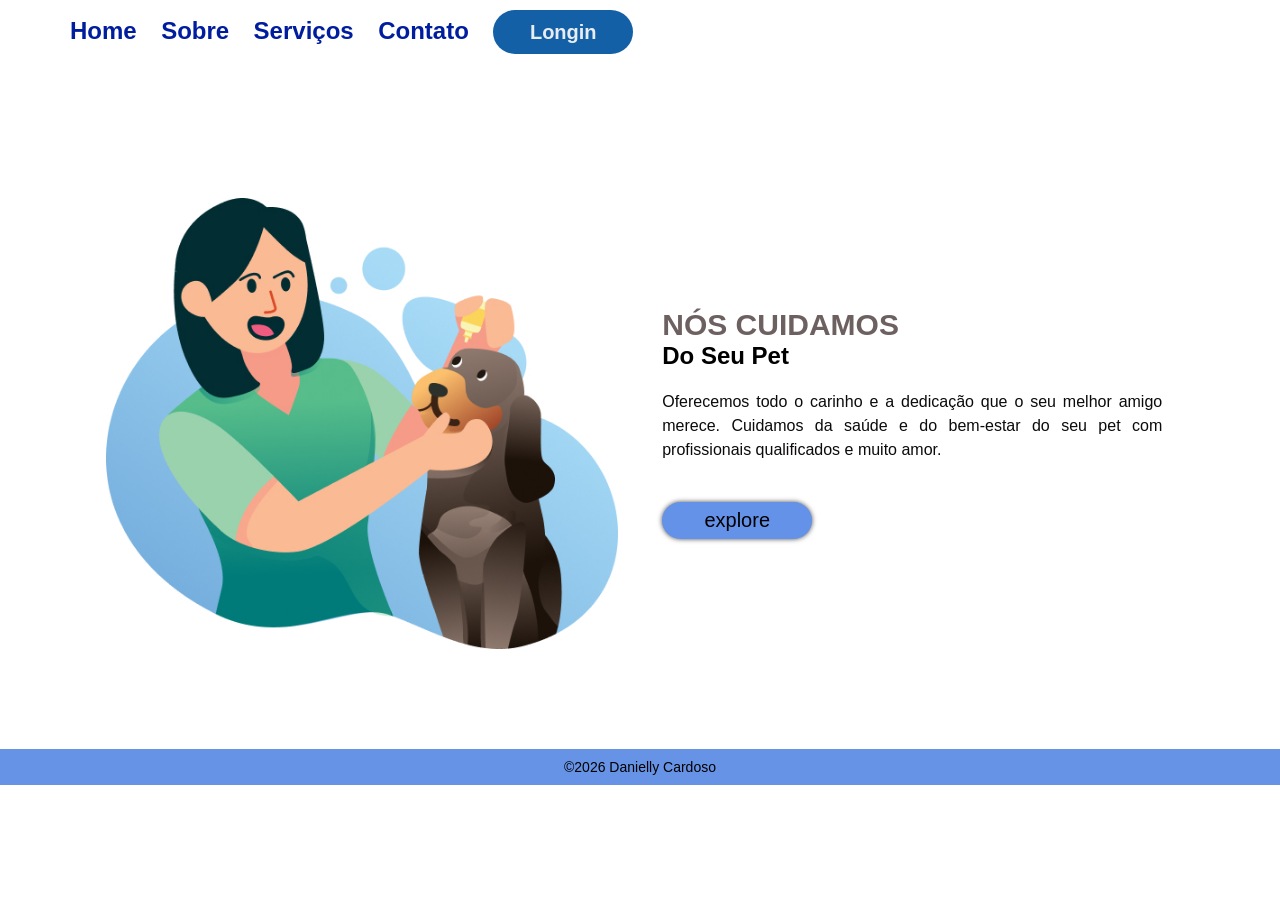
==== index.html @ ca6fe08e "Add files via upload" ====
<!DOCTYPE html>
<html lang="en">

<head>
    <meta charset="UTF-8">
    <meta name="viewport" content="width=device-width, initial-scale=1.0">
    <title>Pet Dany</title>
    <link rel="stylesheet" href="style.css">
    <link rel="preconnect" href="https://fonts.googleapis.com">
<link rel="preconnect" href="https://fonts.gstatic.com" crossorigin>
<link href="https://fonts.googleapis.com/css2?family=Oxygen:wght@300;400;700&display=swap" rel="stylesheet">
</head>

<body>
    <header>
        <nav>
            <ul>
                <li><a>Home</a></li>
                <li><a>Sobre</a></li>
                <li><a>Serviços</a></li>
                <li><a>Contato</a></li>
            </ul>
        </nav>
        <button class="botao-login">Longin</button>
    </header>
    <main>
        <img src="./img/logo.jpg" alt="logo-pet" class="logo">

        <div class="texto">
            <h1 class="titulo">NÓS CUIDAMOS</h1>
            <h2 class="sub-titulo">Do Seu Pet</h2>
            <p class="paragrafo"> Oferecemos todo o carinho e a dedicação que o seu melhor amigo merece. Cuidamos da
                saúde e
                do bem-estar do seu pet
                com profissionais qualificados e muito amor.</p>
                <button class="botao-explore">explore</button>
        </div>

    </main>
    <footer>
        <p>&copy;2026 Danielly Cardoso</p>

    </footer>






    <scriptsr src="app.js">
        </script>
</body>

</html>
---- style.css ----
*{
    margin:0;
    padding:0;
    box-sizing: border-box;
    font-family:" Mortserrat" ,sans-serif ; 
}

li{
   display: inline-block ;
}
nav{
    display: inline-block ;
}
header{
    margin: 10px 0px 144px 70px ;
}
a{
    font-weight: 600;
    font-size: 24px;
    line-height: 28px;
    margin: 0 20px 0 0;
    cursor: pointer;
    color:#001d9e ;
}
a:hover{
    opacity: 0.8;

}
.botao-login{
width: 140px;
height: 44px;
border-radius: 200px;
background:#1460a7 ;
border: none;
font-size: 20px ;
font-weight: 600;
color: rgb(232, 237, 241);
transition: opacity 0.2s;
}

.boton-login:hover {
    opacity: o.3;
    background-color: rgb(178, 212, 174);
    }
    
    
    .logo {
    width: 40%;
    vertical-align: middle;
    }
    
    .texto {
    width: 40%;
    display: inline-block;
    vertical-align: middle;
    text-align: left;
    margin:0 0 0 40px;
    }
    
    main {
    text-align: center;
    }
    
    .botao-explore {
    width: 150px;
    height: 37px;
    cursor: pointer;
    background-color: rgb(100, 146, 233);
    border: none;
    border-radius: 20px;
    font-size: 20px;
    font-weight: 400;
    box-shadow: 0 0 5px rgba(0, 0, 0, 0.7);
    transition: opacity 0.3s;
    }
    
    .explore:hover {
    
    opacity: 0.8;
    }
    .titulo{
    
    font-size: 30px;
    font-weight: 800;
    color: rgb(109, 96, 96);
    }
    .subtitulo{
    color: rgb(68, 62, 62);
    line-height: 1.5 ;
    
}
.paragrafo{
font-size: 16px;
font-weight: 400;
line-height: 24px;
color: rgb(12, 10, 10);
text-align: justify;
margin: 20px 0 40px 0 ;
max-width: 500px;
}
footer{
    text-align: center;
    background-color: rgb(103, 147, 230);
    padding: 10px;
    font-size: 14px;
    margin-top: 100px;
}

@media(max-width:768px){
    header{
        margin: 30px 0px 144px 0;
        text-align: center;
        width: 100%;
    }

    a{
        font-weight: 500;
        font-size: 16px;
        line-height: 28px;
        margin: 0 5px 0 0;
       
    }

    .botao-login {
        width: 90px;
        height: 32px;
        border-radius: 15px;
        font-size: 16px;
        font-weight: 500;
}

.logo {
    width: 50%;
    display: block;
    margin: 0 auto 50px auto;
}

.texto {
    width: 80%;
    text-align: center;
}

.titulo {
    font-size: 30px;
}

}
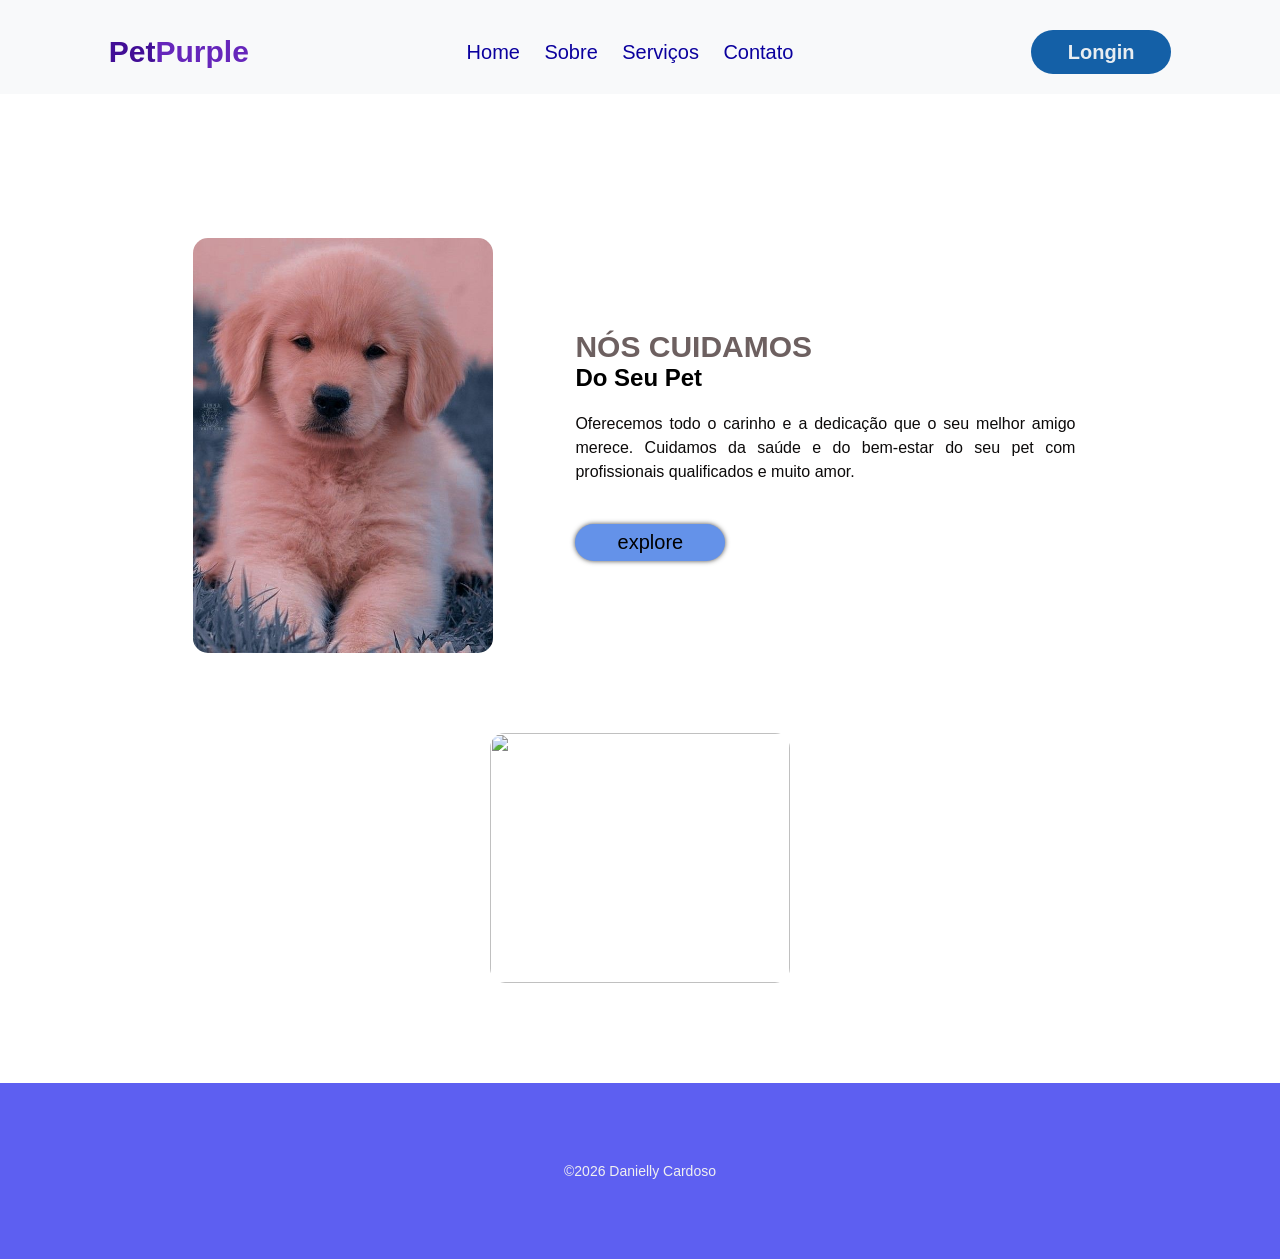
==== commit 0a25a896: "Add files via upload" ====
--- a/index.html
+++ b/index.html
@@ -4,7 +4,7 @@
 <head>
     <meta charset="UTF-8">
     <meta name="viewport" content="width=device-width, initial-scale=1.0">
-    <title>Pet Dany</title>
+    <title>Pet Dany </title>
     <link rel="stylesheet" href="style.css">
     <link rel="preconnect" href="https://fonts.googleapis.com">
 <link rel="preconnect" href="https://fonts.gstatic.com" crossorigin>
@@ -13,18 +13,19 @@
 
 <body>
     <header>
+        <div class="nome"_><span class="n1">Pet</span><span class="n2">Purple</span></div>
         <nav>
-            <ul>
-                <li><a>Home</a></li>
-                <li><a>Sobre</a></li>
-                <li><a>Serviços</a></li>
-                <li><a>Contato</a></li>
+    <ul>
+                <li><a class="link-menu">Home</a></li>
+                <li><a class="link-menu">Sobre</a></li>
+                <li><a href="servicos.html"  class="link-menu">Serviços</a></li>
+                <li><a class="link-menu">Contato</a></li>
             </ul>
         </nav>
         <button class="botao-login">Longin</button>
     </header>
     <main>
-        <img src="./img/logo.jpg" alt="logo-pet" class="logo">
+        <img src="./img/2f9a50aea8245cb5f1e775daac87b135.jpg" alt="logo-pet" class="logo">
 
         <div class="texto">
             <h1 class="titulo">NÓS CUIDAMOS</h1>
@@ -33,9 +34,9 @@
                 saúde e
                 do bem-estar do seu pet
                 com profissionais qualificados e muito amor.</p>
-                <button class="botao-explore">explore</button>
+                <button class="botao-explore"onclick="imagemApi()">explore</button>
         </div>
-
+       <img src=""class="img-dog">
     </main>
     <footer>
         <p>&copy;2026 Danielly Cardoso</p>
@@ -46,9 +47,7 @@
 
 
 
-
-    <scriptsr src="app.js">
-        </script>
+<script src="app.js"></script>
 </body>
 
 </html>
--- a/style.css
+++ b/style.css
@@ -1,67 +1,97 @@
-*{
-    margin:0;
-    padding:0;
+* {
+    margin: 0;
+    padding: 0;
     box-sizing: border-box;
-    font-family:" Mortserrat" ,sans-serif ; 
-}
-
-li{
-   display: inline-block ;
-}
-nav{
-    display: inline-block ;
-}
-header{
-    margin: 10px 0px 144px 70px ;
-}
-a{
-    font-weight: 600;
-    font-size: 24px;
+    font-family: " Mortserrat", sans-serif;
+}
+
+li {
+    display: inline-block;
+}
+
+nav {
+    display: inline-block;
+}
+
+header {
+    margin: 0px 0px 144px 0px;
+    background-color: #f8f9fa;
+    padding: 30px 0 20px 0;
+    border-color: 2px solid #f0f0f0;
+
+    display: flex;
+    align-items: center;
+    justify-content: space-around;
+
+}
+.nome{
+
+   font-size: 30px;
+   font-weight: 700;
+}
+.n1{
+ color:#420e96;
+}
+.n2{
+color: #6626bb;
+}
+
+a {
+    font-weight: 500;
+    font-size: 20px;
     line-height: 28px;
     margin: 0 20px 0 0;
     cursor: pointer;
-    color:#001d9e ;
-}
-a:hover{
+    color: #0b009e;
+   transition:opacity 0.3s;
+   text-decoration: none;
+}
+
+a:hover {
     opacity: 0.8;
 
 }
-.botao-login{
-width: 140px;
-height: 44px;
-border-radius: 200px;
-background:#1460a7 ;
-border: none;
-font-size: 20px ;
-font-weight: 600;
-color: rgb(232, 237, 241);
-transition: opacity 0.2s;
-}
-
-.boton-login:hover {
+
+.botao-login {
+    width: 140px;
+    height: 44px;
+    border-radius: 200px;
+    cursor: pointer;
+    background: #1460a7;
+    border: none;
+    font-size: 20px;
+    font-weight: 600;
+    color: rgb(232, 237, 241);
+    transition: opacity 0.2s;
+}
+
+.botao-login:hover {
     opacity: o.3;
-    background-color: rgb(178, 212, 174);
-    }
-    
-    
-    .logo {
+    background-color: rgb(53, 125, 233);
+}
+
+
+.logo {
     width: 40%;
+    max-width: 300px;
     vertical-align: middle;
-    }
-    
-    .texto {
+    border-radius: 15px;
+    margin: 0 3% 0 0;
+}
+
+.texto {
     width: 40%;
     display: inline-block;
     vertical-align: middle;
     text-align: left;
-    margin:0 0 0 40px;
-    }
-    
-    main {
+    margin: 0 0 0 40px;
+}
+
+main {
     text-align: center;
-    }
-    
-    .botao-explore {
+}
+
+.botao-explore {
     width: 150px;
     height: 37px;
     cursor: pointer;
@@ -71,54 +101,97 @@
     font-size: 20px;
     font-weight: 400;
     box-shadow: 0 0 5px rgba(0, 0, 0, 0.7);
-    transition: opacity 0.3s;
-    }
-    
-    .explore:hover {
-    
-    opacity: 0.8;
-    }
-    .titulo{
-    
+    transition: background-color;
+}
+
+.botao-explore:hover {
+    background-color: rgb(32, 32, 116)3;
+   
+}
+
+.titulo {
+
     font-size: 30px;
     font-weight: 800;
     color: rgb(109, 96, 96);
-    }
-    .subtitulo{
+}
+
+.subtitulo {
     color: rgb(68, 62, 62);
-    line-height: 1.5 ;
-    
-}
-.paragrafo{
-font-size: 16px;
-font-weight: 400;
-line-height: 24px;
-color: rgb(12, 10, 10);
-text-align: justify;
-margin: 20px 0 40px 0 ;
-max-width: 500px;
-}
-footer{
+    line-height: 1.5;
+
+}
+
+.paragrafo {
+    font-size: 16px;
+    font-weight: 400;
+    line-height: 24px;
+    color: rgb(12, 10, 10);
+    text-align: justify;
+    margin: 20px 0 40px 0;
+    max-width: 500px;
+}
+
+footer {
     text-align: center;
-    background-color: rgb(103, 147, 230);
-    padding: 10px;
+    background-color: rgb(93, 95, 241);
+    padding: 80px 0 80px 0;
     font-size: 14px;
     margin-top: 100px;
-}
-
-@media(max-width:768px){
-    header{
-        margin: 30px 0px 144px 0;
+    color:#f0f0f0
+}
+.img-dog{
+    display: block;
+    width: 300px;
+    height: 250px;
+    object-fit: cover;
+    margin:80px auto 0 auto;
+    border-radius: 15px;
+    
+}
+.servicos{
+    padding: 10px 0 100px 0;
+
+}
+.h2-servicos{
+font-weight: 500;
+}
+
+.lista-servicos{
+    width: 200px;
+  
+    display:block;
+    text-decoration: none;
+    color:rgba(8, 8, 12, 0.801);
+    border: 2px solid;
+    margin: 0 60px;
+    padding: 20px 0;
+    border-radius: 15px;
+    transition:box-shadow 0.2s, transform 0.2s ;
+}
+.lista-servicos:hover{
+    box-shadow: 0 5px 5px rgba(148, 144, 144, 0.582);
+    transform: translateY(-2px);
+}
+.img-card{
+    width: 70%;
+}
+@media(max-width:768px) {
+    header {
+        margin: 0px 0px 30px 0;
         text-align: center;
         width: 100%;
     }
-
-    a{
+.nome{
+    display:none;
+}
+
+    a {
         font-weight: 500;
         font-size: 16px;
         line-height: 28px;
         margin: 0 5px 0 0;
-       
+
     }
 
     .botao-login {
@@ -127,21 +200,31 @@
         border-radius: 15px;
         font-size: 16px;
         font-weight: 500;
-}
-
-.logo {
-    width: 50%;
-    display: block;
-    margin: 0 auto 50px auto;
-}
-
-.texto {
-    width: 80%;
-    text-align: center;
-}
-
-.titulo {
-    font-size: 30px;
-}
-
-}
+    }
+
+    .logo {
+        width: 50%;
+        display: block;
+        margin: 0 auto 50px auto;
+    }
+
+    .texto {
+        width: 80%;
+        text-align: center;
+    }
+
+    .titulo {
+        font-size: 30px;
+    }
+    .h2-servicos{
+        font-weight: 400;
+        font-size: 22px;
+        }
+                .lista-servicos {
+                    width: 200px;
+                    margin: 17px 10;
+                    padding: 16px 0;
+        
+                }
+        
+                }
